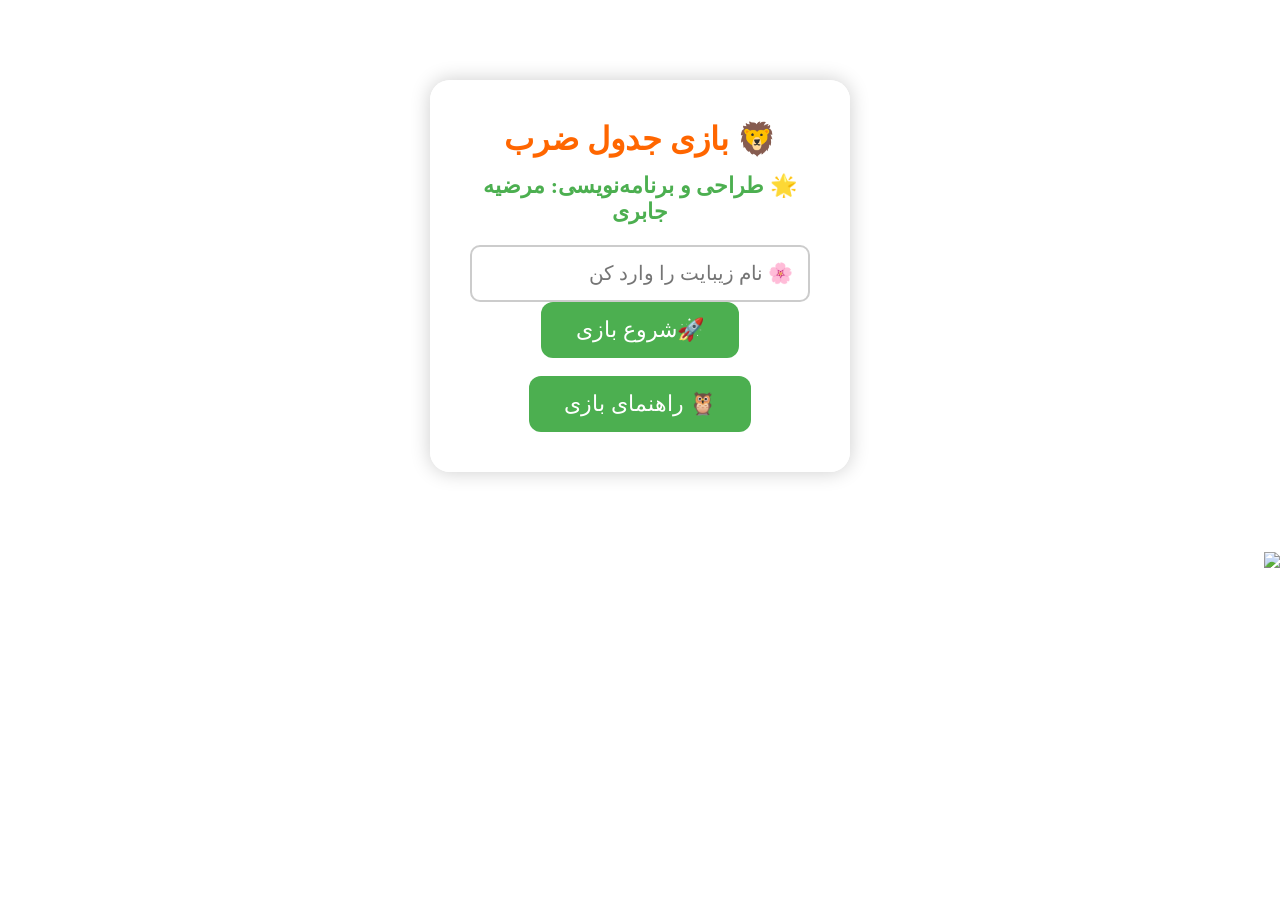
==== index.html @ 27de786b "Add files via upload" ====
<!DOCTYPE html>
<html lang="fa" dir="rtl">

<head>

<meta charset="UTF-8">

<meta name="viewport" content="width=device-width, initial-scale=1.0">

<title>بازی جدول ضرب</title>

<link rel="stylesheet" href="style.css">

</head>

<body>

<div id="app">

<div class="start">

<h1>🦁 بازی جدول ضرب </h1>
<p style="font-size:22px; color:#4CAF50; font-weight:bold; margin-top:-10px; margin-bottom:20px;">
🌟 طراحی و برنامه‌نویسی: مرضیه جابری 
</p>

<input
type="text"
id="playerName"
placeholder="🌸 نام زیبایت را وارد کن "

<br><br>

<button onclick="startGame()">
🚀شروع بازی
</button>
<br><br>

<button onclick="location.href='guide.html'">
🦉 راهنمای بازی
</button>
</div>
</div>

<img src="images/lion.png" width="100">

<script src="script.js"></script>

</body>

</html>
---- style.css ----
*{
margin:0;
padding:0;
box-sizing:border-box;
font-family:tahoma;
}

body{
    margin:0;
    padding:0;
    background-image:url("images/zoo-bg.png");
    background-size:contain;
    background-position:center;
    background-repeat:no-repeat;
    background-attachment:fixed;
    font-family:tahoma;
}

.start{

width:420px;

margin:80px auto;

background:rgba(255,255,255,0.88);
backdrop-filter:blur(6px);

padding:40px;

border-radius:20px;

text-align:center;

box-shadow:0 0 20px rgba(0,0,0,.2);

}

h1{

color:#ff6600;

margin-bottom:25px;

}

input{

width:100%;

padding:15px;

font-size:20px;

border-radius:10px;

border:2px solid #ccc;

outline:none;

}

button{

background:#4CAF50;

color:white;

border:none;

padding:15px 35px;

font-size:22px;

border-radius:12px;

cursor:pointer;

transition:.3s;

}

button:hover{

background:#2e7d32;

transform:scale(1.05);

}

.game{

max-width:900px;

margin:auto;

padding:20px;

}

.top{

display:flex;

justify-content:space-between;

background:#FFD54F;

padding:15px;

border-radius:15px;

font-size:24px;

margin-bottom:20px;

}

.question{

background:#29B6F6;

color:white;

font-size:48px;

padding:30px;

border-radius:20px;

text-align:center;

margin:20px 0;

}

.answers{

display:grid;

grid-template-columns:repeat(2,1fr);

gap:20px;

}

.answers button{

height:80px;

font-size:32px;

background:#66BB6A;

}

.answers button:hover{

background:#43A047;

}

.result{

width:550px;

margin:60px auto;

background:rgba(255,255,255,0.92);

backdrop-filter:blur(8px);

padding:40px;

text-align:center;

border-radius:30px;

box-shadow:0 10px 35px rgba(0,0,0,.25);

animation:pop .6s ease;

}
.answers button:nth-child(1){
background:#4CAF50;
}

.answers button:nth-child(2){
background:#2196F3;
}

.answers button:nth-child(3){
background:#FF9800;
}

.answers button:nth-child(4){
background:#9C27B0;
}

.answers button{
color:white;
font-weight:bold;
font-size:30px;
transition:.3s;
}

.answers button:hover{
transform:scale(1.05);
}
.zoo{
display:grid;
grid-template-columns:repeat(5,1fr);
gap:12px;
margin-bottom:25px;
}

.animal{
height:90px;
background:white;
border-radius:15px;
display:flex;
justify-content:center;
align-items:center;
font-size:38px;
box-shadow:0 3px 8px rgba(0,0,0,.2);
transition:.3s;
}

.animal.open{
background:#FFF8DC;
transform:scale(1.05);
}

.animal.lock{
background:#E0E0E0;
}
@keyframes animalOpen {
    0% {
        transform: scale(0);
        opacity: 0;
    }

    60% {
        transform: scale(1.2);
    }

    100% {
        transform: scale(1);
        opacity: 1;
    }
}

.animal.open {
    animation: animalOpen 0.6s ease;
}


.game{
   background:rgba(255,255,255,0.88);
backdrop-filter:blur(6px);
    max-width:700px;
    margin:20px auto;
    padding:20px;
    border-radius:20px;
    box-shadow:0 8px 20px rgba(0,0,0,0.2);
}

.question{
    font-size:42px;
    font-weight:bold;
    color:#ff5722;
    text-align:center;
    margin:25px 0;
}

.answers button{
    border-radius:15px;
    font-size:26px;
    transition:0.3s;
}

.answers button:hover{
    transform:scale(1.08);
}

.animal{
    border-radius:15px;
    background:#fff8dc;
    box-shadow:0 3px 8px rgba(0,0,0,0.2);
}
@keyframes animalOpen{

0%{
transform:scale(0);
opacity:0;
}

60%{
transform:scale(1.3);
}

100%{
transform:scale(1);
opacity:1;
}

}

.animal.open{

animation:animalOpen .5s ease;

}
.star{
position:fixed;
font-size:30px;
pointer-events:none;
animation:fall 3s linear forwards;
z-index:9999;
}

@keyframes fall{

0%{
transform:translateY(-50px) rotate(0deg);
opacity:1;
}

100%{
transform:translateY(110vh) rotate(720deg);
opacity:0;
}

}
.progress{
height:25px;
background:#ddd;
border-radius:20px;
overflow:hidden;
margin:15px 0 20px 0;
}

.progress-bar{
height:100%;
width:0%;
background:linear-gradient(90deg,#4CAF50,#FFD54F,#FF9800);
border-radius:20px;
transition:.5s;
}
.message{
position:fixed;
top:40%;
left:50%;
transform:translate(-50%,-50%);
background:#fff8dc;
padding:20px 40px;
border-radius:20px;
font-size:36px;
font-weight:bold;
box-shadow:0 0 20px rgba(0,0,0,0.3);
z-index:999;
animation:pop 0.3s ease;
transition:0.3s;
}
.correct{
background:#4CAF50;
color:white;
}

.wrong{
background:#F44336;
color:white;
}

@keyframes pop{

from{
transform:translate(-50%,-80%) scale(0.5);
opacity:0;
}

to{
transform:translate(-50%,-50%) scale(1);
opacity:1;
}

}
.animal-img{
width:70px;
height:70px;
object-fit:contain;
}
.end-zoo{
display:grid;
grid-template-columns:repeat(5,1fr);
gap:12px;
margin:25px auto;
max-width:360px;
}

.end-animal{
width:60px;
height:60px;
object-fit:contain;
background:#fff8dc;
padding:6px;
border-radius:15px;
box-shadow:0 2px 6px rgba(0,0,0,.2);
transition:.3s;
}

.end-animal:hover{
transform:scale(1.15);
}
@keyframes bounce{

0%{
transform:translateY(0);
}

50%{
transform:translateY(-15px);
}

100%{
transform:translateY(0);
}

}
.guide-page{

min-height:100vh;

display:flex;

justify-content:center;

align-items:center;

background-image:url("images/guide-bg.png");

background-size:cover;

background-position:center;

padding:20px;

}


.guide-scroll{

width:45%;

max-width:500px;

text-align:center;

font-size:20px;

line-height:1.8;

padding:20px;

}


.guide-owl{

width:120px;

margin-bottom:10px;

}


.guide-scroll button{

padding:12px 30px;

font-size:20px;

border:none;

border-radius:15px;

background:#4CAF50;

color:white;

cursor:pointer;

}
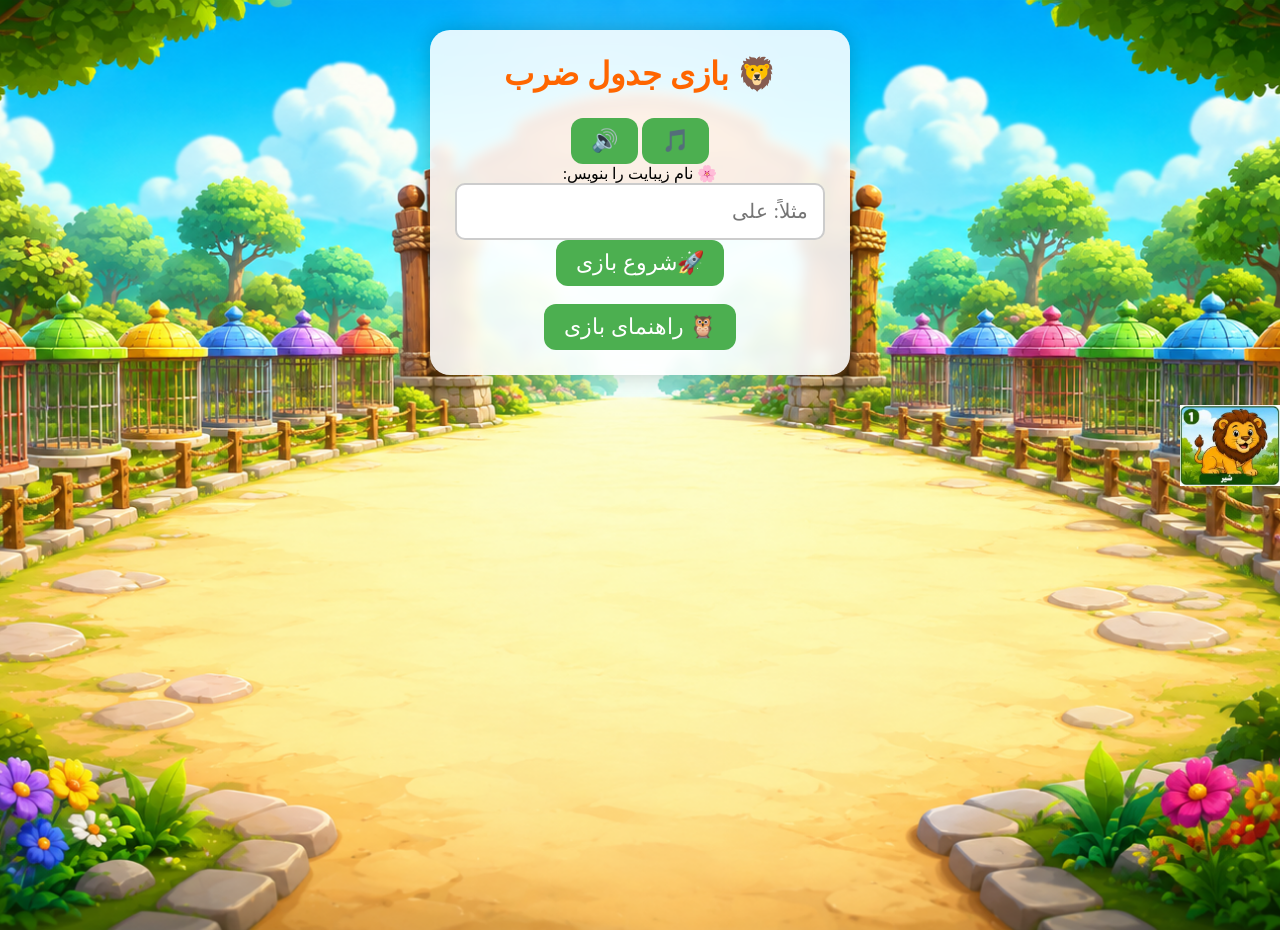
==== commit 69e849a2: "Update index.html" ====
--- a/index.html
+++ b/index.html
@@ -19,18 +19,21 @@
 
 <div class="start">
 
-<h1>🦁 بازی جدول ضرب </h1>
-<p style="font-size:22px; color:#4CAF50; font-weight:bold; margin-top:-10px; margin-bottom:20px;">
-🌟 طراحی و برنامه‌نویسی: مرضیه جابری 
-</p>
+<h1>🦁 بازی جدول ضرب</h1>
+
+<div class="sound-buttons">
+    <button id="musicBtn">🎵</button>
+    <button id="soundBtn">🔊</button>
+</div>
+
+<label class="name-title">
+🌸 نام زیبایت را بنویس:
+</label>
 
 <input
 type="text"
 id="playerName"
-placeholder="🌸 نام زیبایت را وارد کن "
-
-<br><br>
-
+placeholder="مثلاً: علی">
 <button onclick="startGame()">
 🚀شروع بازی
 </button>
@@ -48,4 +51,4 @@
 
 </body>
 
-</html>+</html>
--- a/style.css
+++ b/style.css
@@ -9,23 +9,25 @@
     margin:0;
     padding:0;
     background-image:url("images/zoo-bg.png");
-    background-size:contain;
+    background-size:cover;
     background-position:center;
     background-repeat:no-repeat;
-    background-attachment:fixed;
+    background-attachment:scroll;
     font-family:tahoma;
+    min-height:100vh;
 }
 
 .start{
 
-width:420px;
-
-margin:80px auto;
+width:92%;
+max-width:420px;
+
+margin:30px auto;
 
 background:rgba(255,255,255,0.88);
 backdrop-filter:blur(6px);
 
-padding:40px;
+padding:25px;
 
 border-radius:20px;
 
@@ -67,7 +69,7 @@
 
 border:none;
 
-padding:15px 35px;
+padding:10px 20px;
 
 font-size:22px;
 
@@ -93,26 +95,33 @@
 
 margin:auto;
 
-padding:20px;
+padding:10px;
 
 }
 
 .top{
-
 display:flex;
-
-justify-content:space-between;
+align-items:center;
+gap:8px;
+flex-wrap:wrap;
 
 background:#FFD54F;
 
-padding:15px;
-
-border-radius:15px;
-
-font-size:24px;
-
-margin-bottom:20px;
-
+padding:8px;
+
+border-radius:12px;
+
+font-size:15px;
+
+margin-bottom:10px;
+}
+
+.top button{
+width:42px;
+height:42px;
+padding:0;
+font-size:22px;
+border-radius:50%;
 }
 
 .question{
@@ -129,7 +138,7 @@
 
 text-align:center;
 
-margin:20px 0;
+margin:10px 0;
 
 }
 
@@ -139,7 +148,7 @@
 
 grid-template-columns:repeat(2,1fr);
 
-gap:20px;
+gap:10px;
 
 }
 
@@ -215,18 +224,16 @@
 
 .animal{
 height:90px;
-background:white;
 border-radius:15px;
 display:flex;
 justify-content:center;
 align-items:center;
 font-size:38px;
-box-shadow:0 3px 8px rgba(0,0,0,.2);
 transition:.3s;
 }
 
 .animal.open{
-background:#FFF8DC;
+background:transparent;
 transform:scale(1.05);
 }
 
@@ -258,7 +265,7 @@
    background:rgba(255,255,255,0.88);
 backdrop-filter:blur(6px);
     max-width:700px;
-    margin:20px auto;
+ margin:60px auto 20px;
     padding:20px;
     border-radius:20px;
     box-shadow:0 8px 20px rgba(0,0,0,0.2);
@@ -284,8 +291,7 @@
 
 .animal{
     border-radius:15px;
-    background:#fff8dc;
-    box-shadow:0 3px 8px rgba(0,0,0,0.2);
+  
 }
 @keyframes animalOpen{
 
@@ -385,8 +391,8 @@
 
 }
 .animal-img{
-width:70px;
-height:70px;
+width:58px;
+height:58px;
 object-fit:contain;
 }
 .end-zoo{
@@ -427,66 +433,159 @@
 
 }
 .guide-page{
-
 min-height:100vh;
-
 display:flex;
-
 justify-content:center;
-
 align-items:center;
-
 background-image:url("images/guide-bg.png");
-
-background-size:cover;
+background-size:contain;
+
+background-repeat:no-repeat;
 
 background-position:center;
-
 padding:20px;
-
-}
-
+}
 
 .guide-scroll{
-
-width:45%;
-
-max-width:500px;
-
+width:58%;
+max-width:260px;
+margin:auto;
 text-align:center;
-
+font-size:18px;
+line-height:1.5;
+padding-top:150px;
+box-sizing:border-box;
+}
+
+.guide-scroll h1{
+font-size:26px;
+margin-bottom:15px;
+color:#ff6f00;
+}
+
+.guide-scroll p{
+font-size:14px;
+line-height:1.4;
+margin:6px 0;
+font-weight:bold;
+}
+.guide-scroll button{
+padding:12px 30px;
 font-size:20px;
-
-line-height:1.8;
-
+border:none;
+border-radius:15px;
+background:#4CAF50;
+color:white;
+cursor:pointer;
+margin-top:20px;
+}
+.guide-page{
+min-height:100vh;
+display:flex;
+justify-content:center;
+align-items:center;
+background-image:url("images/guide-bg.png");
+background-size:130% auto;
+background-position:center;
+background-repeat:no-repeat;
 padding:20px;
-
-}
-
-
+}
+
+.guide-scroll{
+width:320px;
+max-width:380px;
+text-align:center;
+padding:80px 55px 50px;
+box-sizing:border-box;
+margin:auto;
+}
 .guide-owl{
-
-width:120px;
-
-margin-bottom:10px;
-
-}
-
-
-.guide-scroll button{
-
-padding:12px 30px;
-
-font-size:20px;
-
-border:none;
-
-border-radius:15px;
-
-background:#4CAF50;
-
-color:white;
-
-cursor:pointer;
-
-}+width:90px;
+display:block;
+margin:0 auto 20px;
+}
+
+.guide-scroll h1{
+font-size:34px;
+margin-bottom:20px;
+color:#8B4513;
+}
+
+.guide-scroll p{
+font-size:22px;
+line-height:2;
+margin:12px 0;
+font-weight:bold;
+color:#4a2d16;
+}
+.guide-page{
+    min-height:100vh;
+    display:flex;
+    flex-direction:column;
+    justify-content:center;
+    align-items:center;
+    padding:20px;
+}
+
+.guide-image{
+    width:100%;
+    max-width:430px;
+    height:auto;
+    display:block;
+    border-radius:20px;
+    box-shadow:0 8px 20px rgba(0,0,0,.25);
+}
+
+.guide-page button{
+    margin-top:20px;
+}
+.animal{
+    height:70px;
+}
+
+.animal img{
+   max-height:38px;
+}
+
+.animals{
+    gap:8px;
+}
+
+.result{
+    width:100%;
+    max-width:500px;
+    margin:auto;
+    padding:10px;
+    box-sizing:border-box;
+}
+
+.result h1{
+    font-size:32px;
+}
+
+.result h2{
+    font-size:24px;
+}
+
+.result p{
+    font-size:20px !important;
+}
+
+.end-zoo{
+    display:flex;
+    flex-wrap:wrap;
+    justify-content:center;
+    gap:8px;
+}
+
+.end-animal{
+    width:45px;
+    height:45px;
+    object-fit:contain;
+}
+
+.result button{
+    width:90%;
+    max-width:300px;
+    margin:8px auto;
+}
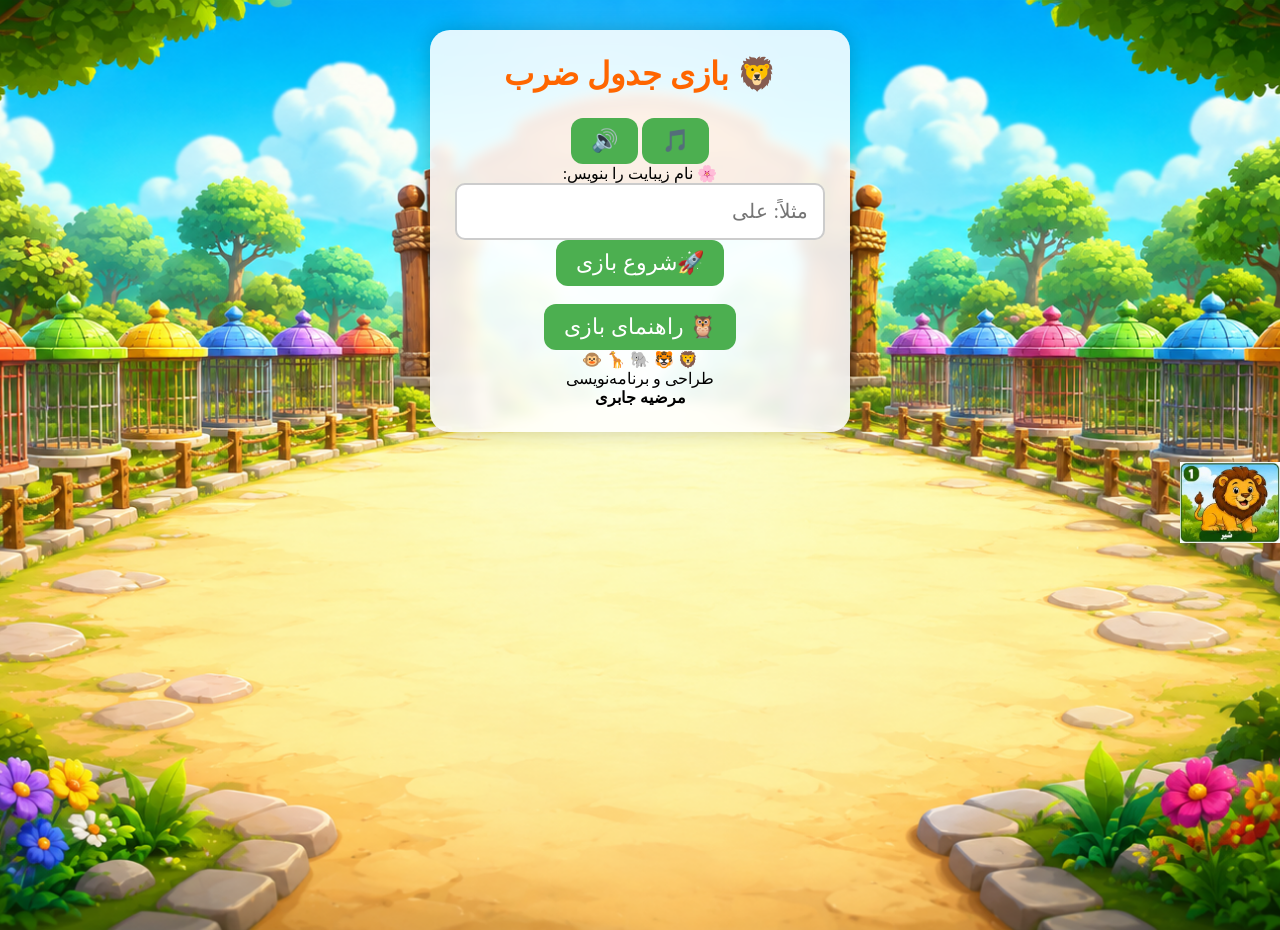
==== commit 89b345d6: "Update index.html" ====
--- a/index.html
+++ b/index.html
@@ -42,6 +42,16 @@
 <button onclick="location.href='guide.html'">
 🦉 راهنمای بازی
 </button>
+
+<div class="animals-row">
+🦁 🐯 🐘 🦒 🐵
+</div>
+
+<div class="designer">
+    <div>طراحی و برنامه‌نویسی</div>
+    <div><strong>مرضیه جابری</strong></div>
+</div>
+
 </div>
 </div>
 
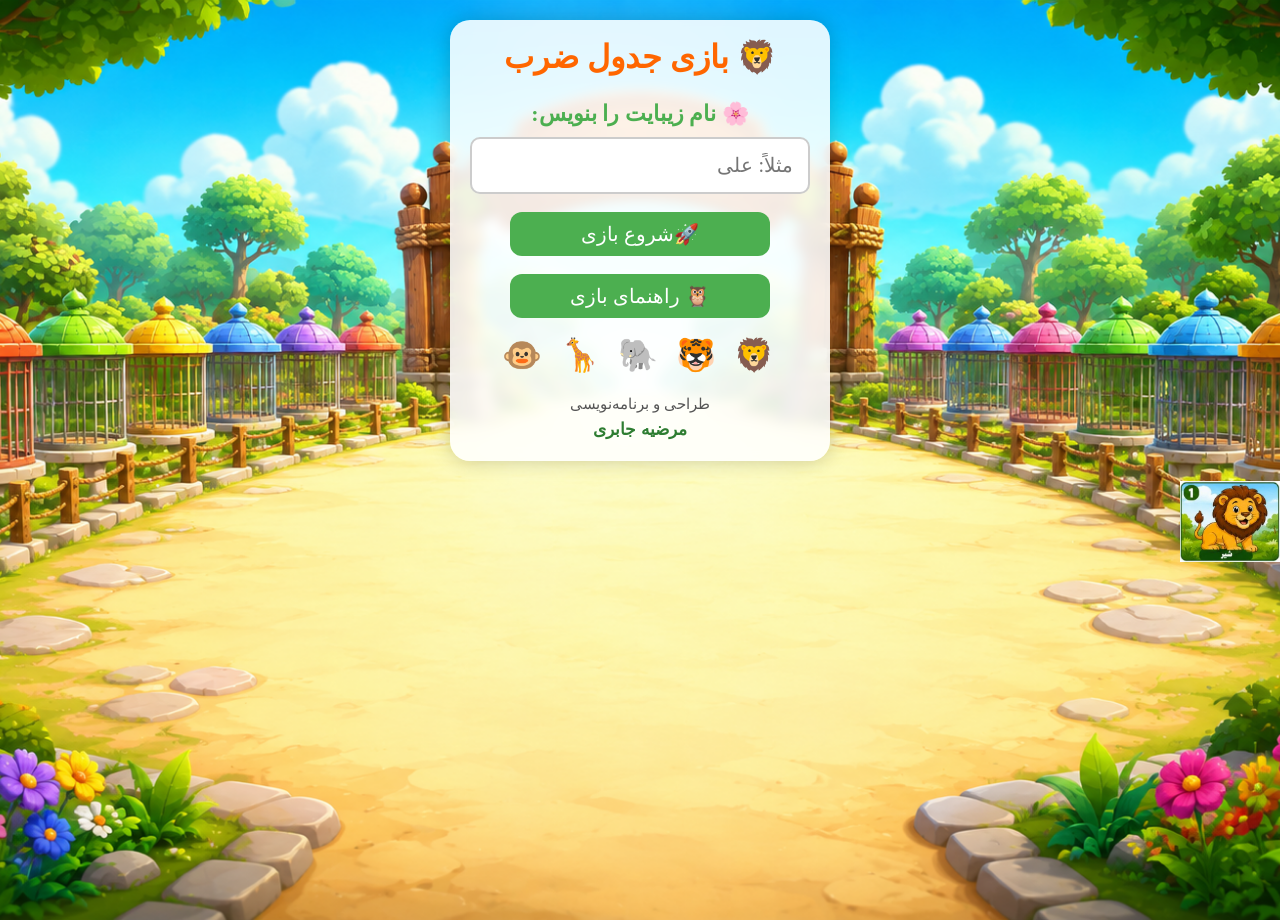
==== commit 0ba03cc3: "Update index.html" ====
--- a/index.html
+++ b/index.html
@@ -21,10 +21,7 @@
 
 <h1>🦁 بازی جدول ضرب</h1>
 
-<div class="sound-buttons">
-    <button id="musicBtn">🎵</button>
-    <button id="soundBtn">🔊</button>
-</div>
+
 
 <label class="name-title">
 🌸 نام زیبایت را بنویس:
@@ -34,6 +31,8 @@
 type="text"
 id="playerName"
 placeholder="مثلاً: علی">
+<br><br>
+
 <button onclick="startGame()">
 🚀شروع بازی
 </button>
--- a/style.css
+++ b/style.css
@@ -18,25 +18,17 @@
 }
 
 .start{
-
-width:92%;
-max-width:420px;
-
-margin:30px auto;
-
-background:rgba(255,255,255,0.88);
-backdrop-filter:blur(6px);
-
-padding:25px;
-
-border-radius:20px;
-
-text-align:center;
-
-box-shadow:0 0 20px rgba(0,0,0,.2);
-
-}
-
+    position:relative;
+    width:90%;
+    max-width:380px;
+    margin:20px auto;
+    background:rgba(255,255,255,0.88);
+    backdrop-filter:blur(6px);
+    padding:18px 20px;
+    border-radius:20px;
+    text-align:center;
+    box-shadow:0 0 20px rgba(0,0,0,.2);
+}
 h1{
 
 color:#ff6600;
@@ -69,15 +61,19 @@
 
 border:none;
 
-padding:10px 20px;
-
-font-size:22px;
+padding:10px 18px;
+
+font-size:20px;
 
 border-radius:12px;
 
 cursor:pointer;
 
 transition:.3s;
+
+width:90%;
+
+max-width:260px;
 
 }
 
@@ -236,7 +232,6 @@
 background:transparent;
 transform:scale(1.05);
 }
-
 .animal.lock{
 background:#E0E0E0;
 }
@@ -291,7 +286,6 @@
 
 .animal{
     border-radius:15px;
-  
 }
 @keyframes animalOpen{
 
@@ -392,9 +386,7 @@
 }
 .animal-img{
 width:58px;
-height:58px;
-object-fit:contain;
-}
+height:58px;}
 .end-zoo{
 display:grid;
 grid-template-columns:repeat(5,1fr);
@@ -518,6 +510,29 @@
 font-weight:bold;
 color:#4a2d16;
 }
+
+.guide-scroll button{
+margin-top:25px;
+padding:12px 30px;
+font-size:20px;
+border:none;
+border-radius:15px;
+background:#4CAF50;
+color:white;
+cursor:pointer;
+}
+
+.guide-scroll{
+position:relative;
+z-index:1;
+}
+.guide-scroll{
+    width:320px;
+    text-align:center;
+padding:90px 55px 50px !important;
+    box-sizing:border-box;
+    margin:auto;
+}
 .guide-page{
     min-height:100vh;
     display:flex;
@@ -550,7 +565,6 @@
 .animals{
     gap:8px;
 }
-
 .result{
     width:100%;
     max-width:500px;
@@ -589,3 +603,64 @@
     max-width:300px;
     margin:8px auto;
 }
+.name-title{
+    display:block;
+    font-size:22px;
+    font-weight:bold;
+    color:#4CAF50;
+    margin:15px 0 10px;
+}
+
+.sound-buttons{
+    position:absolute;
+    top:15px;
+    left:15px;
+    display:flex;
+    gap:8px;
+}
+
+.sound-buttons button{
+    width:45px;
+    height:45px;
+    background:#E3F2FD;
+    border:2px solid #90CAF9;
+    color:#1565C0;
+    border-radius:50%;
+    font-size:22px;
+    cursor:pointer;
+    transition:.3s;
+    padding:0;
+}
+
+.sound-buttons button:hover{
+    background:#BBDEFB;
+    transform:scale(1.08);
+}
+
+.animals-row{
+    margin-top:18px;
+    font-size:32px;
+    letter-spacing:5px;
+}
+
+.designer{
+    margin-top:18px;
+    color:#555;
+    font-size:15px;
+    line-height:1.6;
+}
+
+.designer strong{
+    color:#2E7D32;
+    font-size:17px;
+}
+.sound-buttons button{
+    background:#E3F2FD !important;
+    border:2px solid #90CAF9 !important;
+    color:#1565C0 !important;
+    width:45px !important;
+    height:45px !important;
+    border-radius:50%;
+    padding:0;
+    font-size:22px;
+}
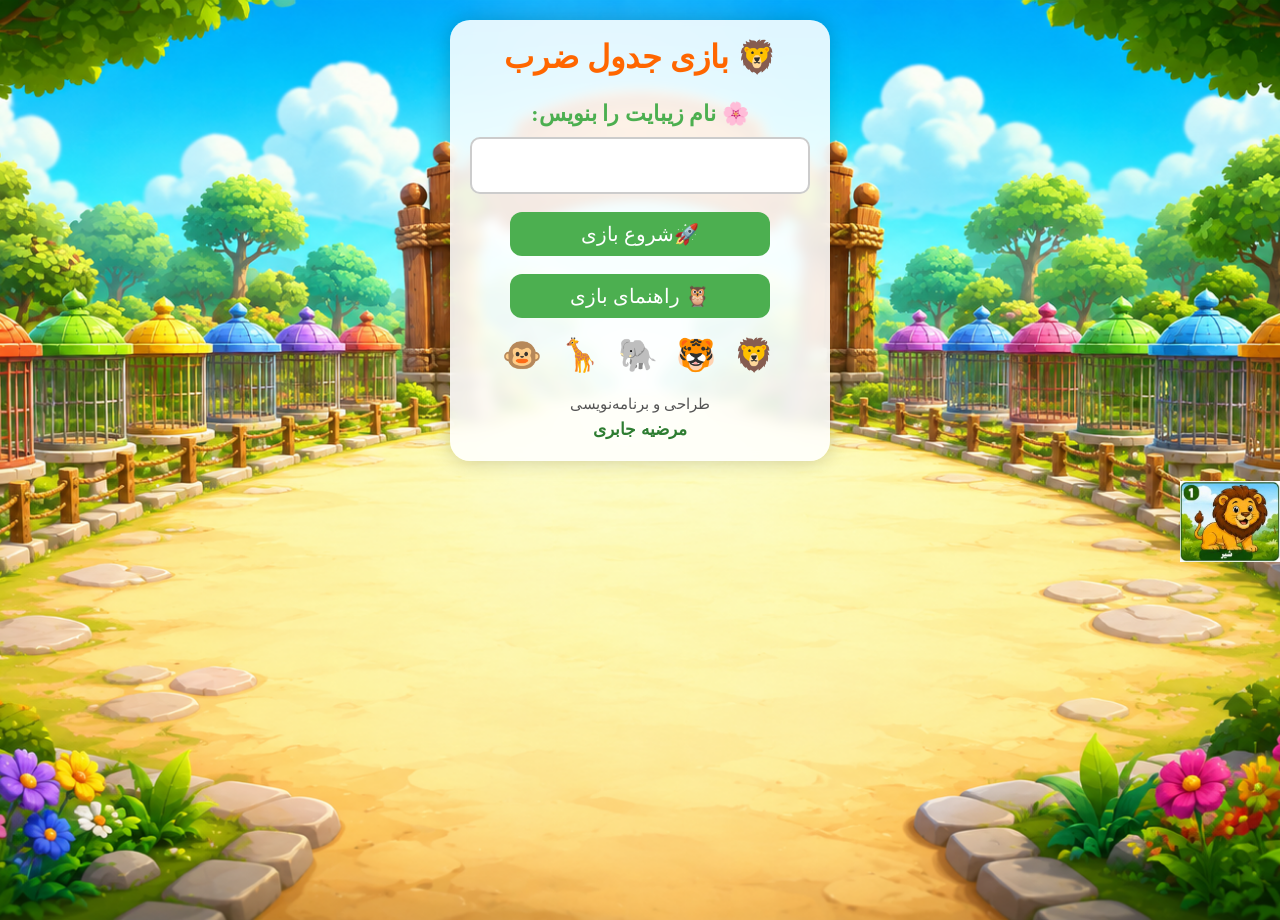
==== commit 6eb19ea8: "Update index.html" ====
--- a/index.html
+++ b/index.html
@@ -30,7 +30,7 @@
 <input
 type="text"
 id="playerName"
-placeholder="مثلاً: علی">
+<input type="text">
 <br><br>
 
 <button onclick="startGame()">
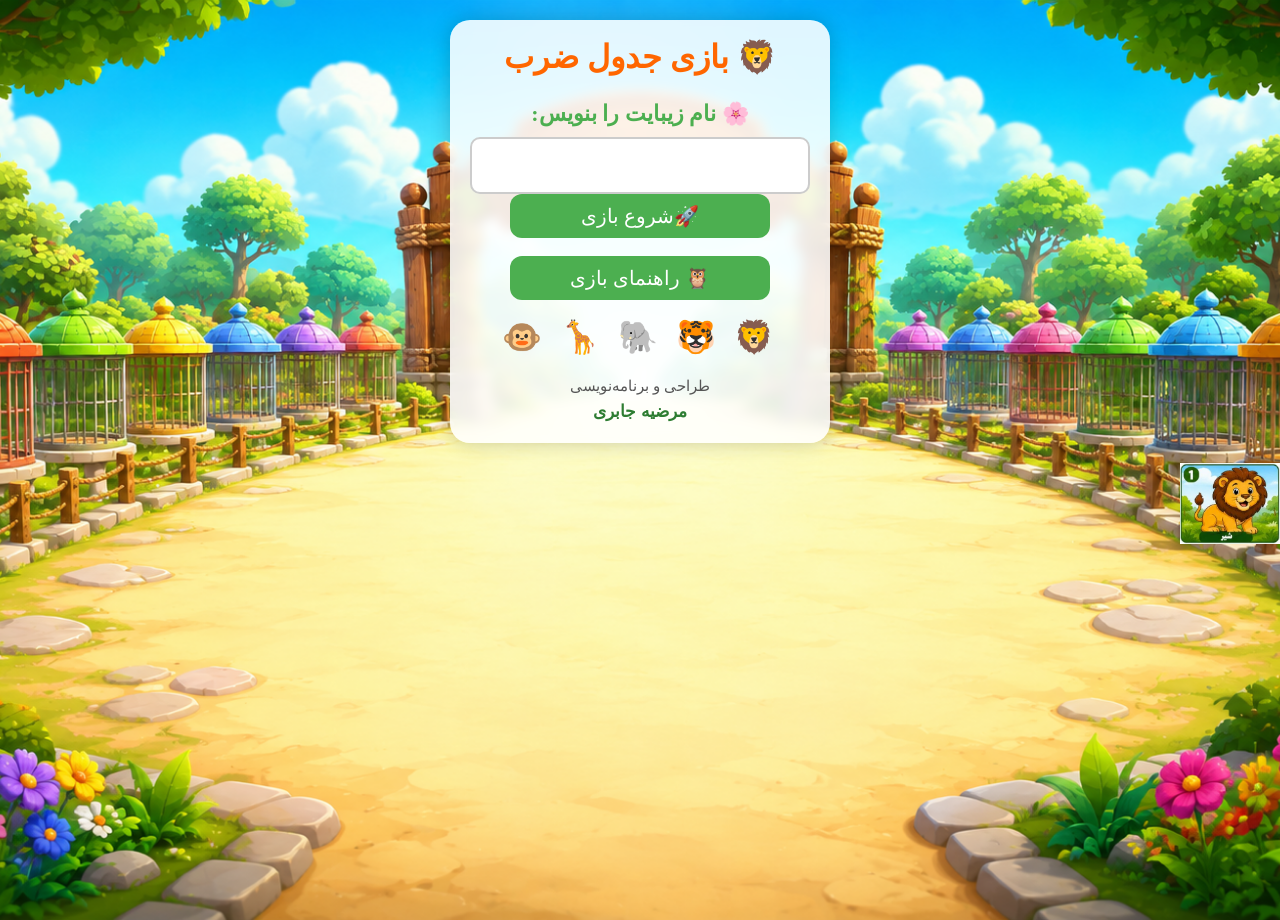
==== commit 4f231688: "Update index.html" ====
--- a/index.html
+++ b/index.html
@@ -30,7 +30,6 @@
 <input
 type="text"
 id="playerName"
-<input type="text">
 <br><br>
 
 <button onclick="startGame()">
--- a/style.css
+++ b/style.css
@@ -113,11 +113,18 @@
 }
 
 .top button{
-width:42px;
-height:42px;
-padding:0;
-font-size:22px;
-border-radius:50%;
+    width:42px;
+    height:42px;
+    padding:0;
+    font-size:22px;
+    border-radius:50%;
+    background:#E3F2FD;
+    border:2px solid #90CAF9;
+    color:#1565C0;
+}
+
+.top button:hover{
+    background:#BBDEFB;
 }
 
 .question{
